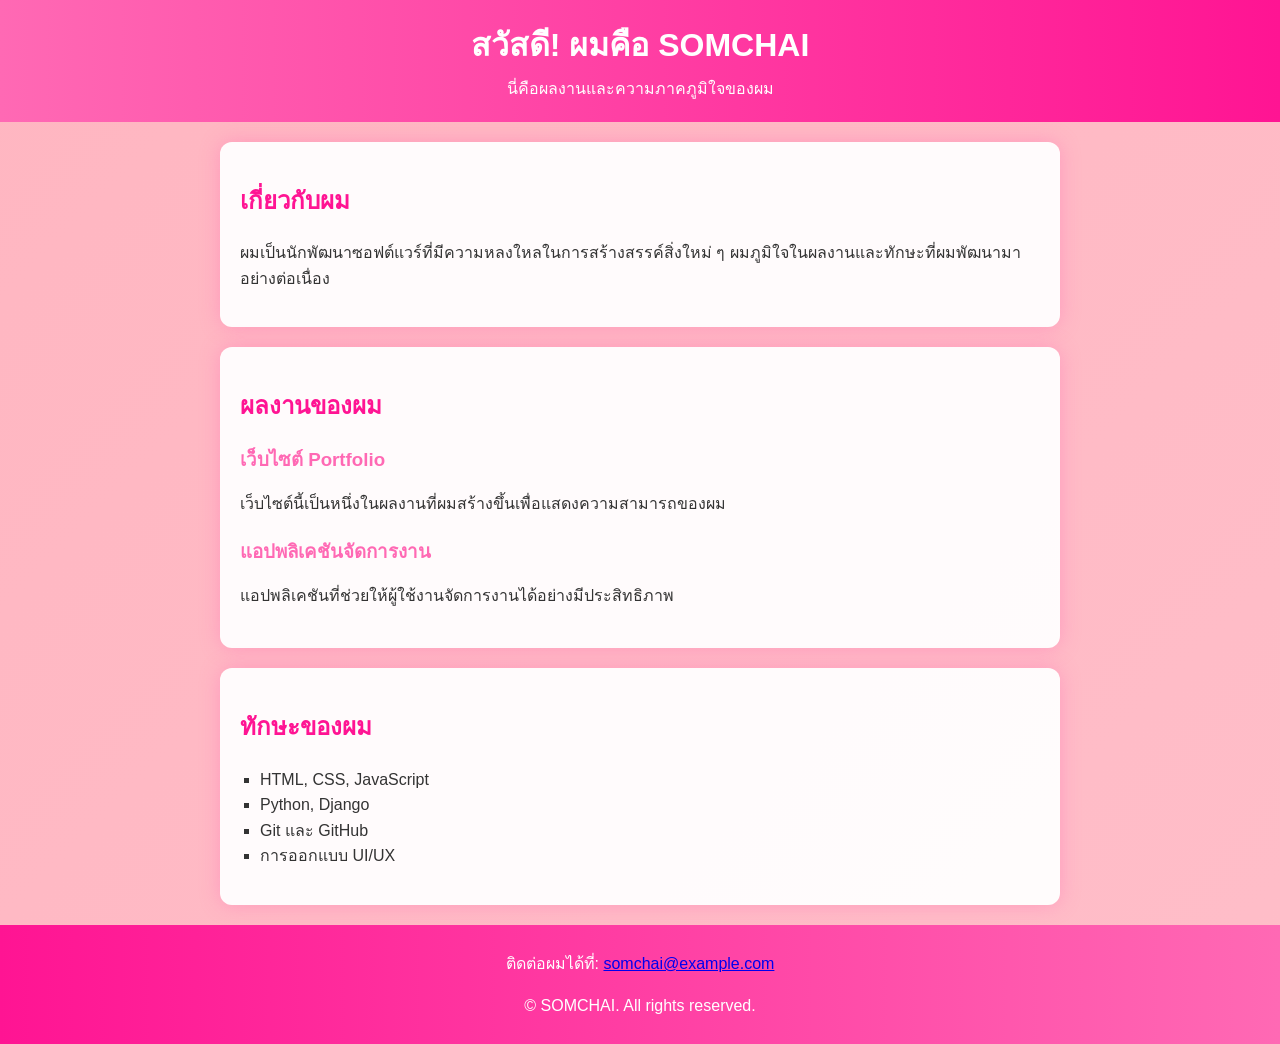
==== index.htm @ 6323382f "Rename Index.html to index.htm" ====
<!DOCTYPE html>
<html lang="th">
<head>
    <meta charset="UTF-8">
    <meta name="viewport" content="width=device-width, initial-scale=1.0">
    <meta name="description" content="เว็บไซต์แสดงผลงานและทักษะของ Somchai">
    <title>ความภาคภูมิใจของ SOMCHAI</title>
    <link rel="stylesheet" href="style.css">
</head>
<body>

    <!-- ส่วนหัวของเว็บ -->
    <header>
        <h1>สวัสดี! ผมคือ SOMCHAI</h1>
        <p>นี่คือผลงานและความภาคภูมิใจของผม</p>
    </header>

    <!-- ส่วนเกี่ยวกับตัวเอง -->
    <section id="about">
        <h2>เกี่ยวกับผม</h2>
        <p>ผมเป็นนักพัฒนาซอฟต์แวร์ที่มีความหลงใหลในการสร้างสรรค์สิ่งใหม่ ๆ ผมภูมิใจในผลงานและทักษะที่ผมพัฒนามาอย่างต่อเนื่อง</p>
    </section>

    <!-- ส่วนแสดงผลงาน -->
    <section id="projects">
        <h2>ผลงานของผม</h2>

        <div class="project">
            <h3>เว็บไซต์ Portfolio</h3>
            <p>เว็บไซต์นี้เป็นหนึ่งในผลงานที่ผมสร้างขึ้นเพื่อแสดงความสามารถของผม</p>
        </div>

        <div class="project">
            <h3>แอปพลิเคชันจัดการงาน</h3>
            <p>แอปพลิเคชันที่ช่วยให้ผู้ใช้งานจัดการงานได้อย่างมีประสิทธิภาพ</p>
        </div>
    </section>

    <!-- ส่วนแสดงทักษะ -->
    <section id="skills">
        <h2>ทักษะของผม</h2>
        <ul>
            <li>HTML, CSS, JavaScript</li>
            <li>Python, Django</li>
            <li>Git และ GitHub</li>
            <li>การออกแบบ UI/UX</li>
        </ul>
    </section>

    <!-- ส่วนติดต่อและลิขสิทธิ์ -->
    <footer>
        <p>
            ติดต่อผมได้ที่:
            <a href="mailto:somchai@example.com">somchai@example.com</a>
        </p>
        <p>&copy; <span id="year"></span> SOMCHAI. All rights reserved.</p>
    </footer>

    <!-- ลิงก์ไปยัง JavaScript -->
    <script src="script.js"></script>

</body>
</html>
---- style.css ----
body {
    font-family: Arial, sans-serif;
    line-height: 1.6;
    margin: 0;
    padding: 0;
    background: linear-gradient(-45deg, #ff9ecf, #ff69b4, #ffc0cb, #ffb6c1);
    background-size: 400% 400%;
    animation: bgMove 8s ease infinite;
    color: #333;
}

/* พื้นหลังเคลื่อนไหว */
@keyframes bgMove {
    0% { background-position: 0% 50%; }
    50% { background-position: 100% 50%; }
    100% { background-position: 0% 50%; }
}

header {
    background: linear-gradient(90deg, #ff69b4, #ff1493);
    color: white;
    padding: 20px 0;
    text-align: center;
    animation: fadeDown 1s ease;
}

header h1 {
    margin: 0;
}

header p {
    margin: 5px 0 0;
}

section {
    padding: 20px;
    margin: 20px auto;
    max-width: 800px;
    background: rgba(255, 255, 255, 0.95);
    border-radius: 12px;
    box-shadow: 0 0 20px rgba(255, 105, 180, 0.4);
    animation: fadeUp 1s ease;
    transition: all 0.3s ease;
}

section:hover {
    transform: scale(1.03);
    box-shadow: 0 0 30px rgba(255, 20, 147, 0.6);
}

h2 {
    color: #ff1493;
}

.project {
    margin-bottom: 20px;
}

.project h3 {
    margin: 0 0 10px;
    color: #ff69b4;
}

ul {
    list-style-type: square;
    padding-left: 20px;
}

footer {
    text-align: center;
    padding: 10px 0;
    background: linear-gradient(90deg, #ff1493, #ff69b4);
    color: white;
    margin-top: 20px;
}

/* Animation */
@keyframes fadeUp {
    from {
        opacity: 0;
        transform: translateY(30px);
    }
    to {
        opacity: 1;
        transform: translateY(0);
    }
}

@keyframes fadeDown {
    from {
        opacity: 0;
        transform: translateY(-30px);
    }
    to {
        opacity: 1;
        transform: translateY(0);
    }
}
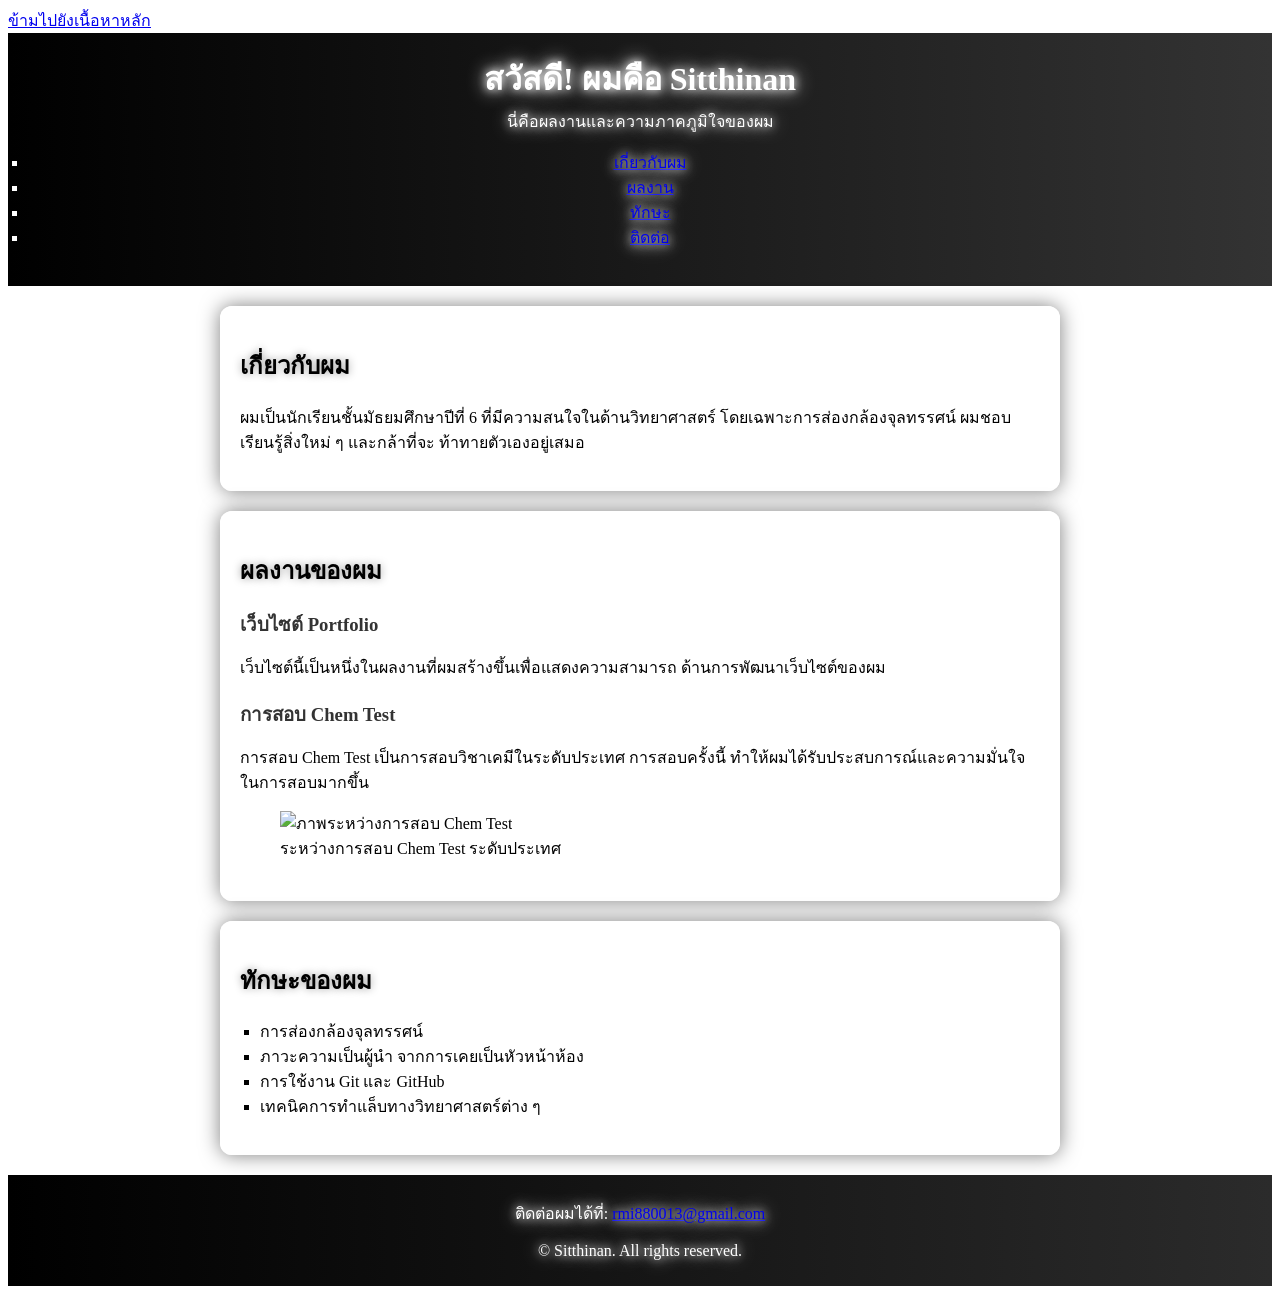
==== commit 46d303a0: "Update index.htm" ====
--- a/index.htm
+++ b/index.htm
@@ -3,61 +3,100 @@
 <head>
     <meta charset="UTF-8">
     <meta name="viewport" content="width=device-width, initial-scale=1.0">
-    <meta name="description" content="เว็บไซต์แสดงผลงานและทักษะของ Somchai">
-    <title>ความภาคภูมิใจของ SOMCHAI</title>
+    <meta name="description" content="เว็บไซต์ Portfolio แสดงผลงานและทักษะของ Sitthinan นักเรียนชั้นมัธยมศึกษาปีที่ 6 ผู้สนใจด้านวิทยาศาสตร์และเคมี">
+    <meta name="author" content="Sitthinan">
+    <title>ความภาคภูมิใจของ Sitthinan</title>
     <link rel="stylesheet" href="style.css">
 </head>
 <body>
 
+    <!-- ดาวตกตกแต่งพื้นหลัง -->
+    <div class="shooting-star star1"></div>
+    <div class="shooting-star star2"></div>
+    <div class="shooting-star star3"></div>
+    <div class="shooting-star star4"></div>
+
+    <a href="#main-content" class="skip-link">ข้ามไปยังเนื้อหาหลัก</a>
+
     <!-- ส่วนหัวของเว็บ -->
     <header>
-        <h1>สวัสดี! ผมคือ SOMCHAI</h1>
+        <h1>สวัสดี! ผมคือ Sitthinan</h1>
         <p>นี่คือผลงานและความภาคภูมิใจของผม</p>
+        <nav>
+            <ul>
+                <li><a href="#about">เกี่ยวกับผม</a></li>
+                <li><a href="#projects">ผลงาน</a></li>
+                <li><a href="#skills">ทักษะ</a></li>
+                <li><a href="#contact">ติดต่อ</a></li>
+            </ul>
+        </nav>
     </header>
 
-    <!-- ส่วนเกี่ยวกับตัวเอง -->
-    <section id="about">
-        <h2>เกี่ยวกับผม</h2>
-        <p>ผมเป็นนักพัฒนาซอฟต์แวร์ที่มีความหลงใหลในการสร้างสรรค์สิ่งใหม่ ๆ ผมภูมิใจในผลงานและทักษะที่ผมพัฒนามาอย่างต่อเนื่อง</p>
-    </section>
+    <main id="main-content">
 
-    <!-- ส่วนแสดงผลงาน -->
-    <section id="projects">
-        <h2>ผลงานของผม</h2>
+        <!-- ส่วนเกี่ยวกับตัวเอง -->
+        <section id="about">
+            <h2>เกี่ยวกับผม</h2>
+            <p>
+                ผมเป็นนักเรียนชั้นมัธยมศึกษาปีที่ 6 ที่มีความสนใจในด้านวิทยาศาสตร์
+                โดยเฉพาะการส่องกล้องจุลทรรศน์ ผมชอบเรียนรู้สิ่งใหม่ ๆ และกล้าที่จะ
+                ท้าทายตัวเองอยู่เสมอ
+            </p>
+        </section>
 
-        <div class="project">
-            <h3>เว็บไซต์ Portfolio</h3>
-            <p>เว็บไซต์นี้เป็นหนึ่งในผลงานที่ผมสร้างขึ้นเพื่อแสดงความสามารถของผม</p>
-        </div>
+        <!-- ส่วนแสดงผลงาน -->
+        <section id="projects">
+            <h2>ผลงานของผม</h2>
 
-        <div class="project">
-            <h3>แอปพลิเคชันจัดการงาน</h3>
-            <p>แอปพลิเคชันที่ช่วยให้ผู้ใช้งานจัดการงานได้อย่างมีประสิทธิภาพ</p>
-        </div>
-    </section>
+            <article class="project">
+                <h3>เว็บไซต์ Portfolio</h3>
+                <p>
+                    เว็บไซต์นี้เป็นหนึ่งในผลงานที่ผมสร้างขึ้นเพื่อแสดงความสามารถ
+                    ด้านการพัฒนาเว็บไซต์ของผม
+                </p>
+            </article>
 
-    <!-- ส่วนแสดงทักษะ -->
-    <section id="skills">
-        <h2>ทักษะของผม</h2>
-        <ul>
-            <li>HTML, CSS, JavaScript</li>
-            <li>Python, Django</li>
-            <li>Git และ GitHub</li>
-            <li>การออกแบบ UI/UX</li>
-        </ul>
-    </section>
+            <article class="project">
+                <h3>การสอบ Chem Test</h3>
+                <p>
+                    การสอบ Chem Test เป็นการสอบวิชาเคมีในระดับประเทศ การสอบครั้งนี้
+                    ทำให้ผมได้รับประสบการณ์และความมั่นใจในการสอบมากขึ้น
+                </p>
+                <figure>
+                    <img
+                        src="IMG_1089.jpeg"
+                        alt="ภาพระหว่างการสอบ Chem Test"
+                        width="50%"
+                        loading="lazy"
+                    >
+                    <figcaption>ระหว่างการสอบ Chem Test ระดับประเทศ</figcaption>
+                </figure>
+            </article>
+        </section>
+
+        <!-- ส่วนแสดงทักษะ -->
+        <section id="skills">
+            <h2>ทักษะของผม</h2>
+            <ul>
+                <li>การส่องกล้องจุลทรรศน์</li>
+                <li>ภาวะความเป็นผู้นำ จากการเคยเป็นหัวหน้าห้อง</li>
+                <li>การใช้งาน Git และ GitHub</li>
+                <li>เทคนิคการทำแล็บทางวิทยาศาสตร์ต่าง ๆ</li>
+            </ul>
+        </section>
+
+    </main>
 
     <!-- ส่วนติดต่อและลิขสิทธิ์ -->
-    <footer>
+    <footer id="contact">
         <p>
             ติดต่อผมได้ที่:
-            <a href="mailto:somchai@example.com">somchai@example.com</a>
+            <a href="mailto:rmi880013@gmail.com">rmi880013@gmail.com</a>
         </p>
-        <p>&copy; <span id="year"></span> SOMCHAI. All rights reserved.</p>
+        <p>&copy; <span id="year"></span> Sitthinan. All rights reserved.</p>
     </footer>
 
     <!-- ลิงก์ไปยัง JavaScript -->
     <script src="script.js"></script>
-
 </body>
 </html>
--- a/style.css
+++ b/style.css
@@ -1,14 +1,21 @@
+<!DOCTYPE html>
+<html lang="th">
+<head>
+<meta charset="UTF-8">
+<title>My Portfolio</title>
+<style>
 body {
     font-family: Arial, sans-serif;
     line-height: 1.6;
     margin: 0;
     padding: 0;
-    background: linear-gradient(-45deg, #ff9ecf, #ff69b4, #ffc0cb, #ffb6c1);
+    background: linear-gradient(-45deg, #000000, #1a1a1a, #ffffff, #2b2b2b);
     background-size: 400% 400%;
     animation: bgMove 8s ease infinite;
-    color: #333;
-}
-
+    color: #111;
+    position: relative;
+    overflow-x: hidden;
+}
 /* พื้นหลังเคลื่อนไหว */
 @keyframes bgMove {
     0% { background-position: 0% 50%; }
@@ -16,64 +23,129 @@
     100% { background-position: 0% 50%; }
 }
 
+/* ดาวตกสีดำ */
+.shooting-star {
+    position: fixed;
+    width: 6px;
+    height: 6px;
+    background: #000000;
+    border-radius: 50%;
+    box-shadow: 0 0 6px 2px rgba(0,0,0,0.6);
+    z-index: 0;
+    opacity: 0;
+}
+.shooting-star::before {
+    content: "";
+    position: absolute;
+    top: 50%;
+    right: 100%;
+    width: 90px;
+    height: 2px;
+    background: linear-gradient(to left, rgba(0,0,0,0.6), transparent);
+    transform: translateY(-50%);
+}
+
+.star1 {
+    top: 8%;
+    left: -10%;
+    animation: shoot 6s linear infinite;
+}
+.star2 {
+    top: 35%;
+    left: -10%;
+    width: 4px;
+    height: 4px;
+    animation: shoot 7s linear infinite;
+    animation-delay: 2s;
+}
+.star3 {
+    top: 60%;
+    left: -10%;
+    width: 5px;
+    height: 5px;
+    animation: shoot 8s linear infinite;
+    animation-delay: 4s;
+}
+.star4 {
+    top: 80%;
+    left: -10%;
+    width: 4px;
+    height: 4px;
+    animation: shoot 6.5s linear infinite;
+    animation-delay: 1s;
+}
+
+@keyframes shoot {
+    0% {
+        transform: translate(0, 0) rotate(15deg);
+        opacity: 0;
+    }
+    5% { opacity: 1; }
+    90% { opacity: 1; }
+    100% {
+        transform: translate(130vw, 40px) rotate(15deg);
+        opacity: 0;
+    }
+}
+
 header {
-    background: linear-gradient(90deg, #ff69b4, #ff1493);
-    color: white;
+    background: linear-gradient(90deg, #000000, #333333);
+    color: #ffffff;
     padding: 20px 0;
     text-align: center;
     animation: fadeDown 1s ease;
-}
-
+    text-shadow: 0 0 10px #ffffff, 0 0 20px #ffffff;
+    position: relative;
+    z-index: 1;
+}
 header h1 {
     margin: 0;
 }
-
 header p {
     margin: 5px 0 0;
 }
-
 section {
     padding: 20px;
     margin: 20px auto;
     max-width: 800px;
     background: rgba(255, 255, 255, 0.95);
     border-radius: 12px;
-    box-shadow: 0 0 20px rgba(255, 105, 180, 0.4);
+    box-shadow: 0 0 20px rgba(0, 0, 0, 0.5);
     animation: fadeUp 1s ease;
     transition: all 0.3s ease;
-}
-
+    position: relative;
+    z-index: 1;
+}
 section:hover {
     transform: scale(1.03);
-    box-shadow: 0 0 30px rgba(255, 20, 147, 0.6);
-}
-
+    box-shadow: 0 0 15px rgba(255, 255, 255, 0.9), 0 0 30px rgba(0, 0, 0, 0.7);
+}
 h2 {
-    color: #ff1493;
-}
-
+    color: #000000;
+    text-shadow: 0 0 8px rgba(0, 0, 0, 0.4);
+}
 .project {
     margin-bottom: 20px;
 }
-
 .project h3 {
     margin: 0 0 10px;
-    color: #ff69b4;
-}
-
+    color: #333333;
+    text-shadow: 0 0 6px rgba(255, 255, 255, 0.6);
+}
 ul {
     list-style-type: square;
     padding-left: 20px;
 }
-
 footer {
     text-align: center;
     padding: 10px 0;
-    background: linear-gradient(90deg, #ff1493, #ff69b4);
-    color: white;
+    background: linear-gradient(90deg, #000000, #2b2b2b);
+    color: #ffffff;
     margin-top: 20px;
-}
-
+    text-shadow: 0 0 10px #ffffff, 0 0 20px #ffffff;
+    position: relative;
+    z-index: 1;
+}
 /* Animation */
 @keyframes fadeUp {
     from {
@@ -85,7 +157,6 @@
         transform: translateY(0);
     }
 }
-
 @keyframes fadeDown {
     from {
         opacity: 0;
@@ -96,3 +167,46 @@
         transform: translateY(0);
     }
 }
+</style>
+</head>
+<body>
+
+<div class="shooting-star star1"></div>
+<div class="shooting-star star2"></div>
+<div class="shooting-star star3"></div>
+<div class="shooting-star star4"></div>
+
+<header>
+    <h1>My Portfolio</h1>
+    <p>Black & White Glow Theme</p>
+</header>
+
+<section>
+    <h2>About Me</h2>
+    <p>นี่คือตัวอย่างเนื้อหาในธีมขาว-ดำพร้อมเอฟเฟกต์เรืองแสงและดาวตก ลองเลื่อนเมาส์ไปวางบนกล่องนี้เพื่อดูเอฟเฟกต์ hover</p>
+</section>
+
+<section>
+    <h2>Projects</h2>
+    <div class="project">
+        <h3>Project One</h3>
+        <ul>
+            <li>รายละเอียดโปรเจกต์ที่หนึ่ง</li>
+            <li>เทคโนโลยีที่ใช้</li>
+        </ul>
+    </div>
+    <div class="project">
+        <h3>Project Two</h3>
+        <ul>
+            <li>รายละเอียดโปรเจกต์ที่สอง</li>
+            <li>เทคโนโลยีที่ใช้</li>
+        </ul>
+    </div>
+</section>
+
+<footer>
+    <p>&copy; 2026 My Portfolio</p>
+</footer>
+
+</body>
+</html>
